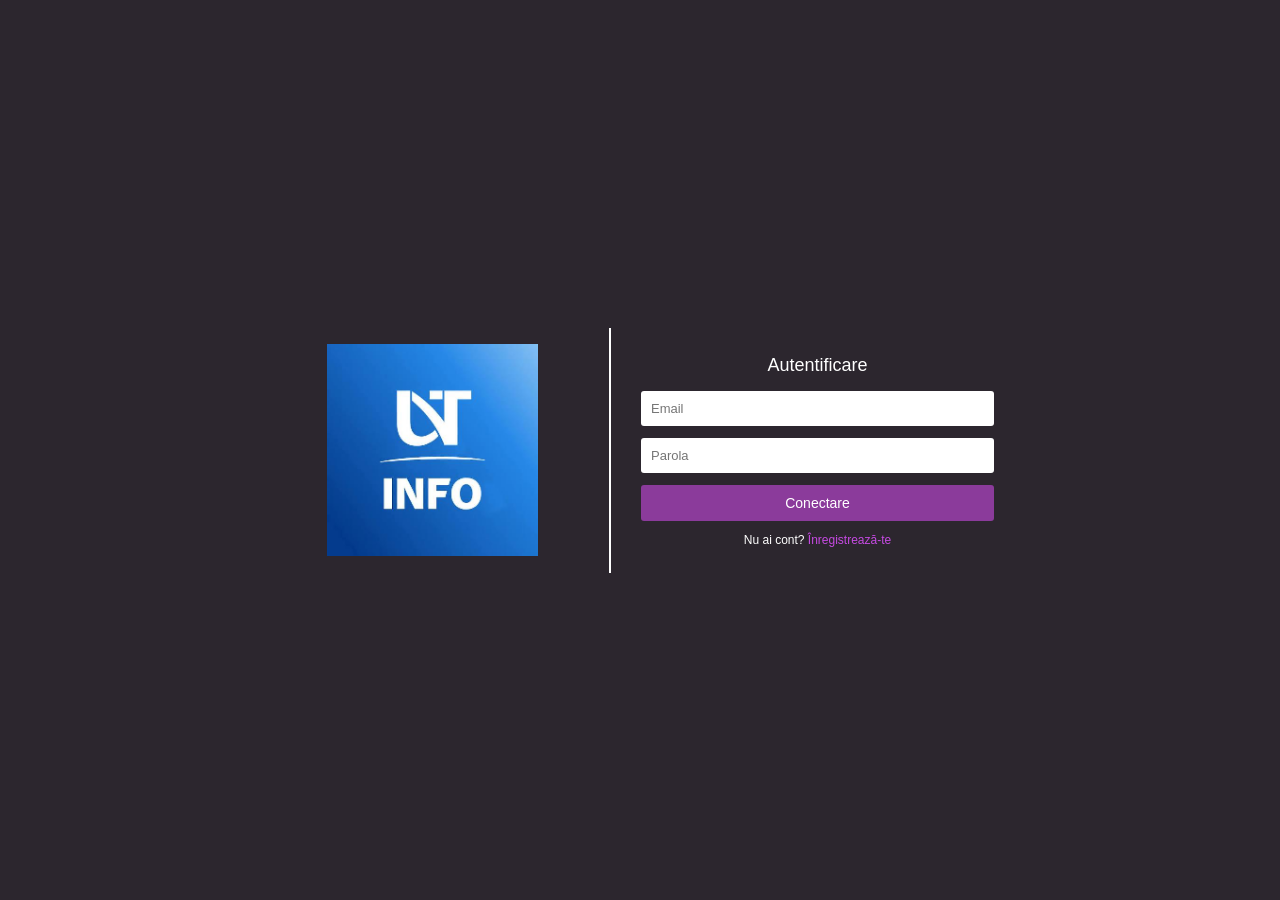
==== HTML/login.html @ 4babb574 "Lab1,2" ====
<!DOCTYPE html>
<html lang="ro">
<head>
    <meta charset="UTF-8">
    <meta name="viewport" content="width=device-width, initial-scale=1.0">
    <title>Login Page</title>
    <link rel="stylesheet" href="../CSS/style.css">
    <link rel="stylesheet" href="../CSS/login_style.css">
</head>
<body>
    <div class="login-container">
        <div class="login-image">
            <img src="../MEDIA/login-bg.jpg" alt="Imagine login">
        </div>
        <div class="separator"></div>
        <div class="login-form">
            <h2>Autentificare</h2>
            <form action="home.html" method="get">
                <input type="email" placeholder="Email" required>
                <input type="password" placeholder="Parola" required>
                <button type="submit">Conectare</button>
            </form>
            <p class="register-text">
                Nu ai cont? <a href="register.html">Înregistrează-te</a>
            </p>
        </div>
    </div>
</body>
</html>
---- CSS/style.css ----
body {
    margin: 0;
    padding: 0;
    display: flex;
    justify-content: center;
    align-items: center;
    height: 100vh;
    font-family: Arial, sans-serif;
}
---- CSS/login_style.css ----
body {
    background-color: #2c262e; /* Fundalul gri închis din imagine */
}

.login-container {
    display: flex;
    width: 60%;
    max-width: 800px;
    height: 350px;
    min-height: 300px;
    background-color: transparent;
    align-items: center;
}

.login-image {
    flex: 1;
    display: flex;
    justify-content: center;
    align-items: center;
    overflow: hidden;
}

.login-image img {
    width: 60%;
    height: auto;
    object-fit: contain;
}

.separator {
    width: 2px;
    height: 70%;
    background-color: #ffffff; /* Linia albă separatoare din mijloc */
}

.login-form {
    flex: 1;
    display: flex;
    flex-direction: column;
    justify-content: center;
    margin-left: 0;
    padding: 30px;
    color: #ffffff;
}

.login-form h2 {
    margin-bottom: 15px;
    text-align: center;
    font-weight: normal;
    color: #ffffff;
    font-size: 18px;
}

/* Stil pentru formularul nou introdus */
.login-form form {
    display: flex;
    flex-direction: column;
    width: 100%;
}

.login-form input {
    padding: 10px;
    margin-bottom: 12px;
    border: none;
    border-radius: 3px;
    font-size: 13px;
    background-color: #ffffff;
    box-sizing: border-box;
    width: 100%;
}

input:focus {
    outline: 1px solid #3471B8;
}

input:hover {
    transform: scale(1.01);
    transition: all .1s ease-in-out;
}

.login-form button {
    padding: 10px;
    background-color: #8b3b9b;
    border: none;
    border-radius: 3px;
    color: white;
    font-size: 14px;
    cursor: pointer;
    transition: background 0.3s;
    width: 100%;
}

.login-form button:hover {
    background-color: #5a2c7d;
}

.register-text {
    margin-top: 12px;
    text-align: center;
    font-size: 12px;
    color: #ffffff;
}

.register-text a {
    color: #c64ae2;
    text-decoration: none;
    font-weight: normal;
    transition: color 0.3s;
}

.register-text a:hover {
    color: #ee82ff;
}
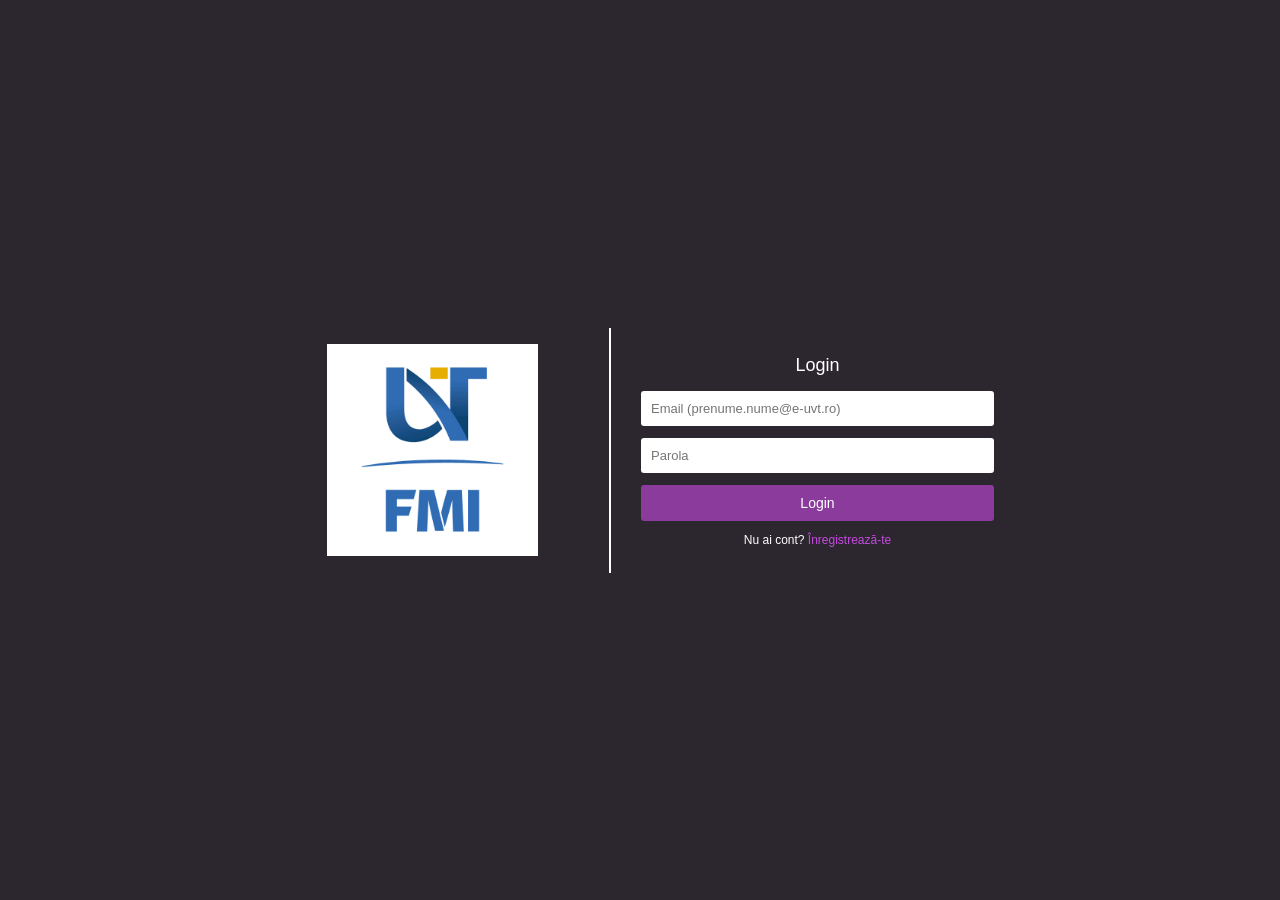
==== commit 83ee9027: "lab3" ====
--- a/HTML/login.html
+++ b/HTML/login.html
@@ -1,5 +1,5 @@
 <!DOCTYPE html>
-<html lang="ro">
+<html lang="en">
 <head>
     <meta charset="UTF-8">
     <meta name="viewport" content="width=device-width, initial-scale=1.0">
@@ -10,20 +10,22 @@
 <body>
     <div class="login-container">
         <div class="login-image">
-            <img src="../MEDIA/login-bg.jpg" alt="Imagine login">
+            <img src="../MEDIA/logo.png" alt="Imagine login">
         </div>
         <div class="separator"></div>
         <div class="login-form">
-            <h2>Autentificare</h2>
-            <form action="home.html" method="get">
-                <input type="email" placeholder="Email" required>
-                <input type="password" placeholder="Parola" required>
-                <button type="submit">Conectare</button>
+            <h2>Login</h2>
+            <form id="loginForm">
+                <input type="email" id="email" placeholder="Email (prenume.nume@e-uvt.ro)">
+                <input type="password" id="password" placeholder="Parola">
+                <button type="submit">Login</button>
             </form>
             <p class="register-text">
                 Nu ai cont? <a href="register.html">Înregistrează-te</a>
             </p>
         </div>
     </div>
+
+    <script src="../JS/login_js.js"></script>
 </body>
 </html>
--- a/CSS/login_style.css
+++ b/CSS/login_style.css
@@ -1,5 +1,5 @@
 body {
-    background-color: #2c262e; /* Fundalul gri închis din imagine */
+    background-color: #2c262e; 
 }
 
 .login-container {
@@ -29,7 +29,7 @@
 .separator {
     width: 2px;
     height: 70%;
-    background-color: #ffffff; /* Linia albă separatoare din mijloc */
+    background-color: #ffffff; 
 }
 
 .login-form {
@@ -50,7 +50,6 @@
     font-size: 18px;
 }
 
-/* Stil pentru formularul nou introdus */
 .login-form form {
     display: flex;
     flex-direction: column;
